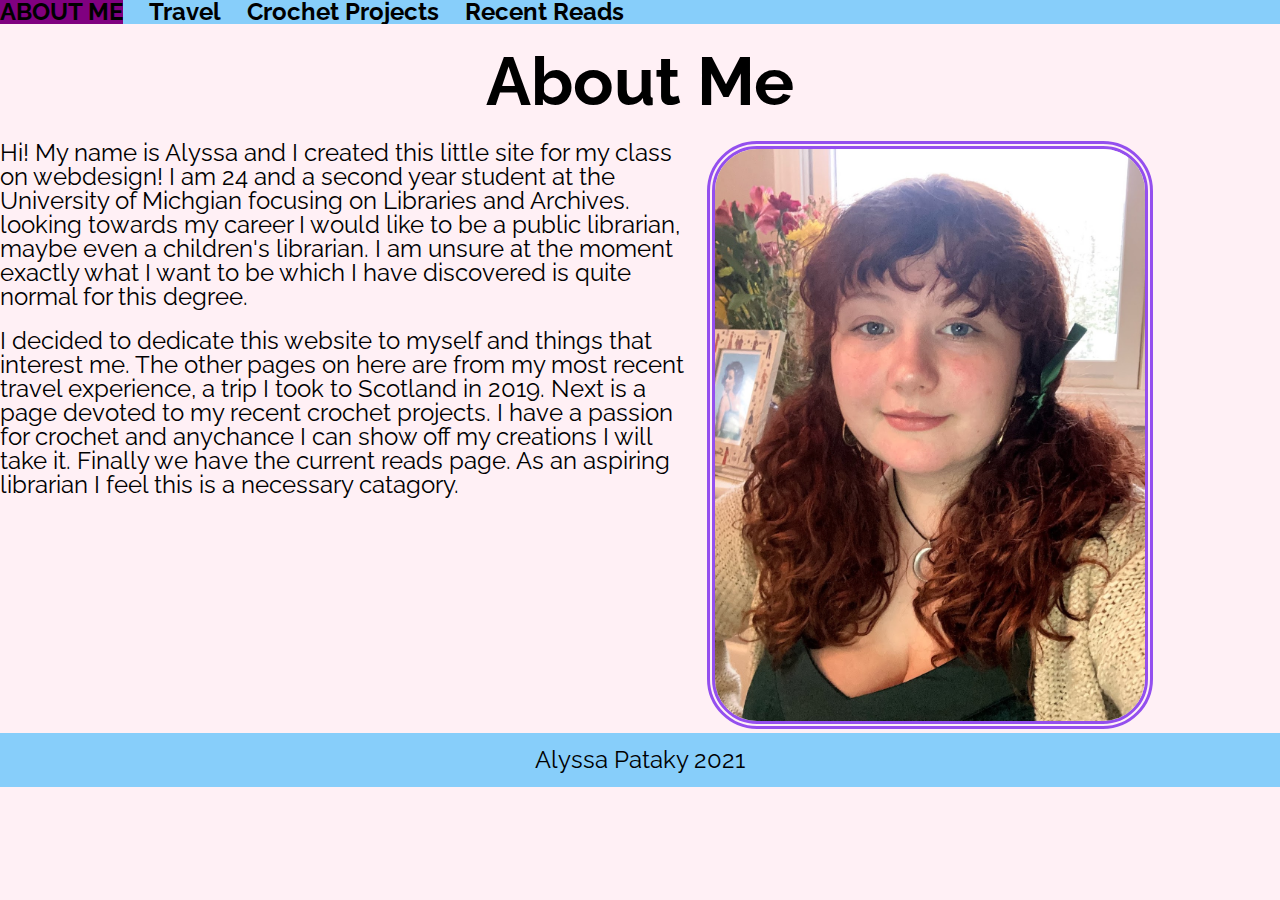
==== index.html @ 383b3885 "Add files via upload" ====
<!DOCTYPE html>
<html lang="en">
    <head> 
        <meta charset="UTF-8">
        <meta name="viewport" content="width=device-width, initial-scale=1.0">
        <link rel="stylesheet" type="text/css" href="css/html5reset-1.6.1.css">
        <link rel="stylesheet" type="text/css" href="css/style.css">
        <link rel="shortcut icon" type="image/jpg" href="imgs/neko.JPG">
        <link rel="stylesheet" href="https://fonts.googleapis.com/css?family=Raleway">
        <title>All About Me</title>

    </head>

    <body>
       
            <nav>
                <div class="skip"><a href="#main">Skip to Main Content</a></div>
              <ul>
                  <li><a href = "index.html" class="current">About Me</a></li>
                  <li><a href = "travel.html">Travel</a></li>
                  <li><a href = "crochet.html">Crochet Projects</a></li>
                  <li><a href = "books.html">Recent Reads</a></li>
              </ul>
            </nav>
           
            <header>
              <h1>About Me</h1>
            </header>
        <main class = "work" > 
            <div>
            <p id = main>
                Hi! My name is Alyssa and I created this little site for my class on webdesign!
                I am 24 and a second year student at the University of Michgian focusing on Libraries and Archives. 
                looking towards my career I would like to be a public librarian, maybe even a children's librarian. I am unsure at
                the moment exactly what I want to be which I have discovered is quite normal for this degree. 

            </p>
        </div>
        <div>
           <p>
            I decided to dedicate this website to myself and things that interest me. The other pages on here are from my most recent travel experience,
            a trip I took to Scotland in 2019. Next is a page devoted to my recent crochet projects. I have a passion for crochet and anychance I can show
            off my creations I will take it. Finally we have the current reads page. As an aspiring librarian I feel this is a necessary catagory. 
            </p>
        </div>
        <div class="pig">
            <img src="imgs/me.jpg" alt="A picture of me sitting on the floor with my hair in pigtails" >
        </div>

        </main>
        <footer>

            <p> Alyssa Pataky 2021</p> 
        </footer>
    </body>
</html>
---- css/style.css ----
/* This is code for all the pages */
body{
    background-color: lavenderblush;
    font-family: "Raleway", sans-serif;
    font-size: 18pt;
    margin: 0pt;
    padding: 10 pt;

}


/* header{
    background-attachment: fixed;     
    background-position: center; 
    background-repeat: no-repeat;
    background-size: cover;      
    color: black;
    height: 400px;                     
    margin-bottom:25px;
    background-image:  url('../imgs/');
} */

ul {
    list-style-type: none;
    margin: 0;
    padding: 0;
    overflow: hidden;
    background-color: lightskyblue;
  }
nav li{
    display:inline;
    padding-right:20px;
  
  }
nav a{
    color: black;
    font-weight: bold;
    text-decoration: none;
  }
  
a:hover {background-color: hsl(266, 82%, 62%);}
a:focus{ text-decoration: underline wavy;
  background-color: hsl(266, 82%, 62%);
}
a.current{ text-transform: uppercase;
  background-color: purple;

}

  /* Okay time for header 1 */

  h1{
    font-size: 50pt;
    padding: 25px;
    font-weight: bold;
    text-decoration: dotted;
    text-align: center;
  }

  h2{ 
    font-size: 35pt;
    padding: 15px;
    font-weight: bold;
    text-align: center;
    /* text-decoration: underline black; */

  }
footer{
  background-color:lightskyblue;
  color: black;
  padding: 15px;
  text-align: center;
}


  /* skip content button */
  .skip a{
    background: lightgoldenrodyellow;
    color: black;
    left: 0;
    padding: 7px;
    -webkit-transition: top 1s ease-out;
    transition: top 1s ease-out;
    z-index: 1;
    position: absolute;
    top:-50px;
  }
  .skip a:focus{
    position: static;
    bottom: 10 px;
  }
  a:focus{
    border: solid 2px; }




    /* code for about page */

  .work{
    display: grid;
    grid-template-columns: auto auto;
    row-gap: 20px;
    column-gap: 20px;
     
    }


  .pig > img {
    max-width: 75%;
    height: auto;
    border: double hsl(266, 82%, 62%) 8px;
    border-radius: 50px;
  }
  .pig{ 
    grid-row: 1 / 4;
    grid-column: 2;
  }



/* This is code just for the travel page */
  .container{
    display:grid;
    grid-template-columns: auto auto ;
    grid-row:auto;
    row-gap: 20px;
    column-gap: 100px;
    align-self: auto;
  
  }


 .container img{
  width: 90%;
	filter:grayscale(1); 
 	transition-property: filter, border-radius, border; 
  	transition-duration: 1s;
  	transition-timing-function: linear;

 	animation-name: slidein;
  	animation-duration: 3s;

}


.container img:hover{ 
	filter:grayscale(0);
  border: double hsl(266, 82%, 62%) 8px;
	border-radius: 50px;
}

.container p {
background-color: lightgoldenrodyellow;
padding: 5pt 10pt 5pt 10pt;
text-align: left;
max-height: 100pt;
width: auto;
overflow: auto;
}
.container {
  -ms-overflow-style: none;  
  scrollbar-width: none; 
}
.container::-webkit-scrollbar { 
  display: none;  
}
.imgeleven {
justify-content: center;

}

.deseleven{
  grid-row-start: 12;
  grid-row-end: auto;
 
}

.days {
 padding-bottom: 15pt;
 text-align: center;
}
/* img:nth-child(3n){
	transform:rotate(-30deg);
}

img:nth-child(2n){
	transform:rotate(30deg);
}

img:nth-child(4n){
	transform:rotate(15deg);
}


img:active{
	transform:rotate(0deg);
} */


@keyframes slidein { 
  from {
	  position: relative;
  	left: -1000px;
  }
  to {
	  position: relative;
	  top: 0px;
  	
  }
}

/* @media all and (min-width: 880px){
    
  img{
     width:100%;
  }
  
  nav{
    padding: 30px 0px;
    text-align: right;
  }

  .container{
    display: grid;
    grid-template-columns: 1fr;
    grid-template-rows: 1fr;
  }

@media all and (min-width:667px){
	div{
		grid-template-columns: 1fr 1fr;
	}
}

@media all and (min-width:900px){
	div{
		grid-template-columns: 1fr 1fr;
	}
} 
} */

@media all and (prefers-reduced-motion:reduce){
	
	img{
		animation:none;
		
	}
	img:hover{
		border-radius: 0px
	}
}



  /* For books */
.book{ 
  display: grid;
  grid-template-columns: 1fr 1 fr;
  grid-template-rows: 100px 500px;
  row-gap: 20px;
  column-gap: 20px;
  align-self: auto;
}
.book h2{
  grid-column: 1/span 2;
}

.book > img{
  grid-row: 2;
  max-height: 500px;
  width: auto;
  border: double hsl(266, 82%, 62%) 8px;
  border-radius: 50px;
  align-self: auto;
}

.book > p {
max-width: 75%;
align-self: auto;
}
  
  /* for crochet page */
.pro{
  display:grid;
  grid-template-columns: auto auto auto;
  grid-row:auto auto auto auto;
  row-gap: 20px;
  column-gap: 100px;
  align-self: auto;
}

.pro > img{
  max-width: 75%;
  height: auto;
  border: double hsl(266, 82%, 62%) 8px;
  border-radius: 50px;

}

.pro > p{
background-color: lightgoldenrodyellow;
max-width: 75%;
height: 50%;
padding: 5pt 10pt 5pt 10pt;
overflow: hidden;
}


/* for phones */

@media only screen and (max-width: 600px) {
li a {
      display: block;
      width: 60px;ul {
      background-color: lightskyblue;
    }
  }
  li a:hover {
    background-color:  hsl(266, 82%, 62%);
    color:black;
  }
  ul {
    border: 1px solid black;
  }
  
  li {
    text-align: center;
    border-bottom: 1px solid black;
  }
  
  li:last-child {
    border-bottom: none;
  }

  img{ width:100%}


.container{
  display: grid;
  grid-template-columns: auto;
  grid-template-rows: auto;
}


.book{ 
  display: grid;
  grid-template-columns: auto;
  grid-template-rows: auto;
  row-gap: 10px;
  column-gap: 10px;
  align-self: auto;
}
.wilde {
  grid-row: 1;
}
.irish {grid-row: 2;}
.wordy{ grid-row:3;}
.work{
  display: grid;
  grid-template-columns: auto;
  grid-template-rows: auto;
  row-gap: 10px;
  column-gap: 10 px;
   
  }
  .pro{
    display:grid;
    grid-template-columns: auto auto;
    grid-row:auto auto auto auto;
    row-gap: 5px;
    column-gap: 5 px;
    align-self: auto;
    overflow: auto;
  }

  .finn, .edgar{
    grid-row: 1;
  }
  .wedgar, .wfinn {grid-row:2;}
  .granny, .mum { grid-row: 3;}
  .wgranny,.wmum {grid-row: 4:}
  .mush, .hat {grid-row: 5;}
  .wmush, .what {grid-row: 6;}
}
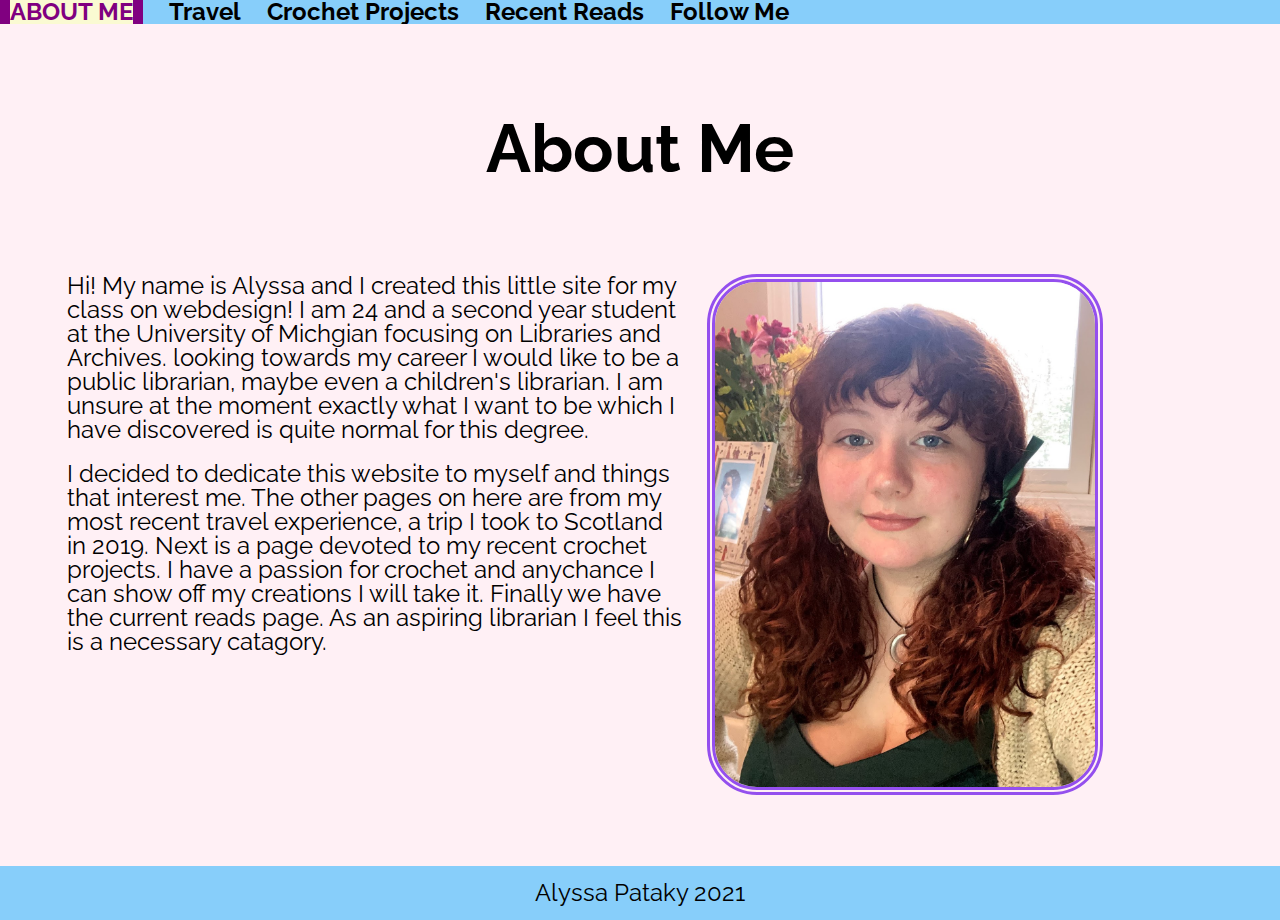
==== commit 568b7a3c: "Add files via upload" ====
--- a/index.html
+++ b/index.html
@@ -20,10 +20,11 @@
                   <li><a href = "travel.html">Travel</a></li>
                   <li><a href = "crochet.html">Crochet Projects</a></li>
                   <li><a href = "books.html">Recent Reads</a></li>
+                  <li> <a href = "follow.html" > Follow Me</a></li>
               </ul>
             </nav>
            
-            <header>
+            <header class="woah">
               <h1>About Me</h1>
             </header>
         <main class = "work" > 
@@ -46,11 +47,11 @@
         <div class="pig">
             <img src="imgs/me.jpg" alt="A picture of me sitting on the floor with my hair in pigtails" >
         </div>
-
+  
         </main>
+     
         <footer>
-
-            <p> Alyssa Pataky 2021</p> 
+            <h1>Alyssa Pataky 2021</h1> 
         </footer>
     </body>
 </html>
--- a/css/style.css
+++ b/css/style.css
@@ -8,6 +8,23 @@
 
 }
 
+
+::-webkit-scrollbar {
+  width: 10px;
+}
+
+::-webkit-scrollbar-track {
+  background: lightskyblue;
+}
+
+::-webkit-scrollbar-thumb {
+  background: hsl(266, 82%, 62%);
+  border-radius: 10px;;
+}
+
+::-webkit-scrollbar-thumb:hover {
+  background: purple;
+}
 
 /* header{
     background-attachment: fixed;     
@@ -23,7 +40,7 @@
 ul {
     list-style-type: none;
     margin: 0;
-    padding: 0;
+    padding: 10;
     overflow: hidden;
     background-color: lightskyblue;
   }
@@ -37,60 +54,73 @@
     font-weight: bold;
     text-decoration: none;
   }
+nav {
+  margin-bottom: 50px;
+}
   
 a:hover {background-color: hsl(266, 82%, 62%);}
-a:focus{ text-decoration: underline wavy;
+a:focus{ text-decoration: underline;
   background-color: hsl(266, 82%, 62%);
 }
 a.current{ text-transform: uppercase;
-  background-color: purple;
-
-}
-
+  background-color: lightgoldenrodyellow;
+  color: purple;
+  border: solid purple 10px;
+}
+
+.woah { margin: 50pt;
+}
   /* Okay time for header 1 */
 
-  h1{
-    font-size: 50pt;
-    padding: 25px;
-    font-weight: bold;
-    text-decoration: dotted;
-    text-align: center;
-  }
-
-  h2{ 
-    font-size: 35pt;
-    padding: 15px;
-    font-weight: bold;
-    text-align: center;
-    /* text-decoration: underline black; */
+h1{
+  font-size: 50pt;
+  padding: 25px;
+  font-weight: bold;
+  text-decoration: dotted;
+  text-align: center;
+  }
+
+h2{ 
+  font-size: 35pt;
+  padding: 15px;
+  font-weight: bold;
+  text-align: center;
+  /* text-decoration: underline black; */
 
   }
 footer{
   background-color:lightskyblue;
+  margin-top: 50px;
+}
+footer > h1 {
+  font-size: 18pt;
   color: black;
+  font-weight: normal;
   padding: 15px;
   text-align: center;
 }
 
 
   /* skip content button */
-  .skip a{
-    background: lightgoldenrodyellow;
-    color: black;
-    left: 0;
-    padding: 7px;
-    -webkit-transition: top 1s ease-out;
-    transition: top 1s ease-out;
-    z-index: 1;
-    position: absolute;
-    top:-50px;
-  }
-  .skip a:focus{
-    position: static;
-    bottom: 10 px;
-  }
-  a:focus{
-    border: solid 2px; }
+.skip a{
+  background: lightgoldenrodyellow;
+  color: black;
+  left: 0;
+  padding: 7px;
+  -webkit-transition: top 1s ease-out;
+  transition: top 1s ease-out;
+  z-index: 1;
+  position: absolute;
+  top:-50px;
+  }
+
+.skip a:focus{
+  position: static;
+  bottom: 10 px;
+}
+
+a:focus{
+border: solid 2px; }
 
 
 
@@ -102,7 +132,8 @@
     grid-template-columns: auto auto;
     row-gap: 20px;
     column-gap: 20px;
-     
+    margin: 50pt;
+        
     }
 
 
@@ -127,6 +158,7 @@
     row-gap: 20px;
     column-gap: 100px;
     align-self: auto;
+    margin: 50pt;
   
   }
 
@@ -165,15 +197,25 @@
 .container::-webkit-scrollbar { 
   display: none;  
 }
+
+.imgone, .imgtwo {grid-row: 1;}
+.desone, .destwo {grid-row:2;}
+.imgthree, .imgfour {grid-row: 3;}
+.desthree, .desfour {grid-row: 4}
+.imgfive, .imgsix {grid-row: 5;}
+.desfive, .dessix {grid-row: 6;}
+.imgseven, .imgeight {grid-row: 7;}
+.desseven, .deseight {grid-row: 8;}
+.imgnine, .imgten {grid-row: 9;}
+.desnine, .desten {grid-row: 10;}
+
 .imgeleven {
-justify-content: center;
-
+grid-row: 11;
 }
 
 .deseleven{
-  grid-row-start: 12;
-  grid-row-end: auto;
- 
+  grid-row: 12;
+  grid-column: 1;
 }
 
 .days {
@@ -261,23 +303,38 @@
   row-gap: 20px;
   column-gap: 20px;
   align-self: auto;
+  margin: 50pt;
+  
 }
 .book h2{
-  grid-column: 1/span 2;
+  grid-column: 1/ span 2;
 }
 
 .book > img{
   grid-row: 2;
-  max-height: 500px;
-  width: auto;
+  max-height: 100%;
+  max-width: 100%;
+  border: double hsl(266, 82%, 62%) 8px;
+  border-radius: 50px;
+  align-self: center;
+}
+
+.book > p {
+max-width: 75%;
+align-self: auto;
+}
+.booky > img {
+  height: auto;
+  max-width: 25%;
   border: double hsl(266, 82%, 62%) 8px;
   border-radius: 50px;
   align-self: auto;
-}
-
-.book > p {
-max-width: 75%;
-align-self: auto;
+  margin: 20px;
+}
+.booky {
+  display: flex;
+  flex-wrap: wrap;
+  justify-content: center;
 }
   
   /* for crochet page */
@@ -288,6 +345,8 @@
   row-gap: 20px;
   column-gap: 100px;
   align-self: auto;
+  margin: 50pt;
+  
 }
 
 .pro > img{
@@ -303,83 +362,141 @@
 max-width: 75%;
 height: 50%;
 padding: 5pt 10pt 5pt 10pt;
-overflow: hidden;
-}
-
+overflow: auto;
+}
 
 /* for phones */
 
 @media only screen and (max-width: 600px) {
-li a {
-      display: block;
-      width: 60px;ul {
-      background-color: lightskyblue;
-    }
-  }
-  li a:hover {
-    background-color:  hsl(266, 82%, 62%);
-    color:black;
-  }
-  ul {
-    border: 1px solid black;
-  }
-  
-  li {
-    text-align: center;
-    border-bottom: 1px solid black;
-  }
-  
-  li:last-child {
-    border-bottom: none;
-  }
-
-  img{ width:100%}
-
-
-.container{
-  display: grid;
-  grid-template-columns: auto;
-  grid-template-rows: auto;
-}
-
-
-.book{ 
-  display: grid;
-  grid-template-columns: auto;
-  grid-template-rows: auto;
-  row-gap: 10px;
-  column-gap: 10px;
-  align-self: auto;
-}
-.wilde {
-  grid-row: 1;
-}
-.irish {grid-row: 2;}
-.wordy{ grid-row:3;}
-.work{
-  display: grid;
-  grid-template-columns: auto;
-  grid-template-rows: auto;
-  row-gap: 10px;
-  column-gap: 10 px;
-   
-  }
+  li a {
+        display: block;
+        width: 25px; 
+        background-color: lightskyblue;
+      }
+    
+    li a:hover {
+      background-color:  hsl(266, 82%, 62%);
+      color:black;
+    }
+    ul {
+      border: 1px solid black;
+    }
+    
+    li {
+      text-align: center;
+      border-bottom: 1px solid black;
+    }
+    
+    li:last-child {
+      border-bottom: none;
+    }
+  
+    img{ width:100%}
+  
+  
+  .container{
+    display:flex;
+    flex-wrap: wrap;
+  }
+  
+  
+  .book{ 
+    display: grid;
+    grid-template-columns: auto;
+    grid-template-rows: auto auto auto;
+    row-gap: 10px;
+    column-gap: 10px;
+    align-self: auto;
+  }
+  .wilde {
+    grid-row: 1;
+  }
+  .irish {grid-row: 2;}
+  .wordy{ grid-row:3;
+  margin: 10px}
+.booky {
+  display: flex;
+  flex-wrap: wrap-reverse;
+    }
+
+  .work{
+    display: grid;
+    grid-template-columns: auto;
+    grid-template-rows: auto;
+    row-gap: 10px;
+    column-gap: 10 px;
+     
+    }
   .pro{
     display:grid;
     grid-template-columns: auto auto;
     grid-row:auto auto auto auto;
+    row-gap: 50px;
+    column-gap: 50px;
+    align-self: auto;
+    }
+  /* .pro > img {
+    height: 100%;
+    max-width: 100%; 
+  } */
+  
+    .finn, .edgar{
+      grid-row: 1;
+    }
+    .wedgar, .wfinn {grid-row:2;}
+    .granny, .mum { grid-row: 3;}
+    .wgranny,.wmum {grid-row: 4;}
+    .mush, .hat {grid-row: 5;}
+    .wmush, .what {grid-row: 6;}
+  }
+
+
+
+
+ /* tablet view */
+@media only screen and (max-width: 801px) {
+   
+nav li{
+  display:inline;
+  padding-right:20px;
+ }
+  nav a{
+      color: black;
+      font-weight: bold;
+      text-decoration: underline;
+    }
+    
+  
+  h1 { margin: 50pt;
+    color: purple;
+  }
+  h2 { color: purple;
+  margin: 25px}
+  p {color: purple;
+  overflow: auto;}
+ 
+
+  .book{ 
+    display: grid;
+    grid-template-columns: 600px;
+    grid-template-rows: 200px;
     row-gap: 5px;
-    column-gap: 5 px;
-    align-self: auto;
-    overflow: auto;
-  }
-
-  .finn, .edgar{
-    grid-row: 1;
-  }
-  .wedgar, .wfinn {grid-row:2;}
-  .granny, .mum { grid-row: 3;}
-  .wgranny,.wmum {grid-row: 4:}
-  .mush, .hat {grid-row: 5;}
-  .wmush, .what {grid-row: 6;}
-}+    align-self: center;
+    column-gap: 0px;
+  }
+  .wilde {
+    grid-row: 1/span 2;
+  }
+.irish {
+grid-row: 2;
+grid-column: 1;
+align-self: auto;}
+
+.wordy{
+  grid-row:4;
+  margin: 10px}
+
+
+
+}
+
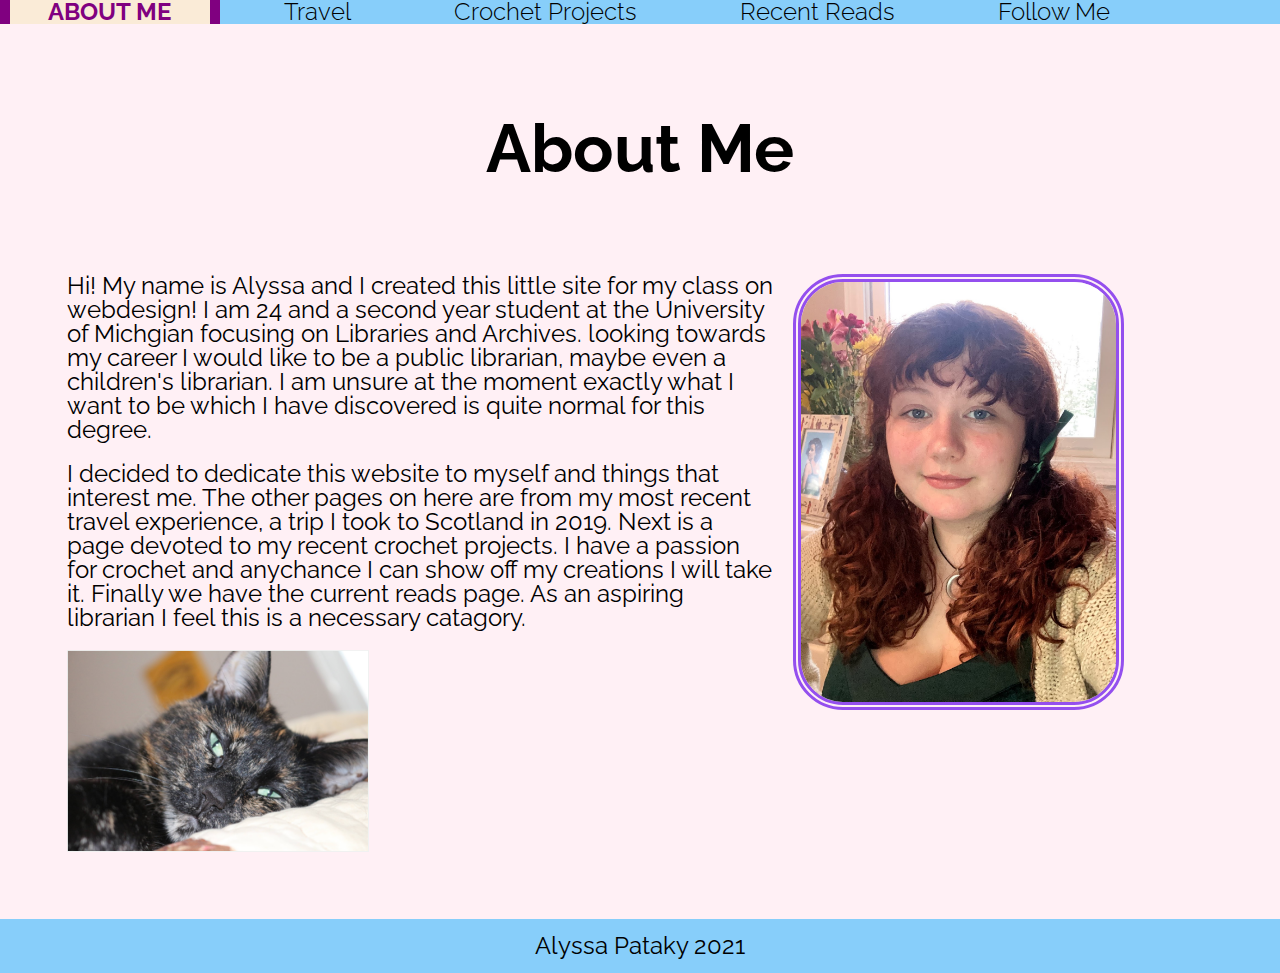
==== commit e3875193: "Add files via upload" ====
--- a/index.html
+++ b/index.html
@@ -29,7 +29,7 @@
             </header>
         <main class = "work" > 
             <div>
-            <p id = main>
+            <p id = main tabindex="0">
                 Hi! My name is Alyssa and I created this little site for my class on webdesign!
                 I am 24 and a second year student at the University of Michgian focusing on Libraries and Archives. 
                 looking towards my career I would like to be a public librarian, maybe even a children's librarian. I am unsure at
@@ -38,16 +38,27 @@
             </p>
         </div>
         <div>
-           <p>
+           <p tabindex="0">
             I decided to dedicate this website to myself and things that interest me. The other pages on here are from my most recent travel experience,
             a trip I took to Scotland in 2019. Next is a page devoted to my recent crochet projects. I have a passion for crochet and anychance I can show
             off my creations I will take it. Finally we have the current reads page. As an aspiring librarian I feel this is a necessary catagory. 
             </p>
         </div>
-        <div class="pig">
+        <div class="pig" tabindex="0">
             <img src="imgs/me.jpg" alt="A picture of me sitting on the floor with my hair in pigtails" >
         </div>
-  
+       
+        <div class="flip-card" tabindex="0">
+            <div class="flip-card-inner">
+              <div class="flip-card-front">
+                <img src="imgs/neko.JPG" alt = "a picture of my cat Neko" style="width:300px;height:200px;">
+              </div>
+              <div class="flip-card-back">
+                <p> This is my cat Neko!</p>
+              </div>
+            </div>
+          </div>
+
         </main>
      
         <footer>
--- a/css/style.css
+++ b/css/style.css
@@ -26,16 +26,6 @@
   background: purple;
 }
 
-/* header{
-    background-attachment: fixed;     
-    background-position: center; 
-    background-repeat: no-repeat;
-    background-size: cover;      
-    color: black;
-    height: 400px;                     
-    margin-bottom:25px;
-    background-image:  url('../imgs/');
-} */
 
 ul {
     list-style-type: none;
@@ -51,8 +41,9 @@
   }
 nav a{
     color: black;
-    font-weight: bold;
+    font-weight: 300;
     text-decoration: none;
+    padding: 3%;
   }
 nav {
   margin-bottom: 50px;
@@ -63,9 +54,10 @@
   background-color: hsl(266, 82%, 62%);
 }
 a.current{ text-transform: uppercase;
-  background-color: lightgoldenrodyellow;
+  background-color:antiquewhite;
   color: purple;
   border: solid purple 10px;
+  font-weight: bold;
 }
 
 .woah { margin: 50pt;
@@ -90,7 +82,7 @@
   }
 footer{
   background-color:lightskyblue;
-  margin-top: 50px;
+  margin-top: 50px;   
 }
 footer > h1 {
   font-size: 18pt;
@@ -138,6 +130,7 @@
 
 
   .pig > img {
+    min-width:50%;
     max-width: 75%;
     height: auto;
     border: double hsl(266, 82%, 62%) 8px;
@@ -147,8 +140,64 @@
     grid-row: 1 / 4;
     grid-column: 2;
   }
-
-
+  body {
+    display: table;
+    width: 100%; 
+  }
+  
+  body > footer {
+     display: table-row;
+  }
+
+  /* This is for the flip card */
+ /* The flip card container - set the width and height to whatever you want. We have added the border property to demonstrate that the flip itself goes out of the box on hover (remove perspective if you don't want the 3D effect */
+.flip-card {
+  background-color: transparent;
+  width: 300px;
+  height: 200px;
+  border: 1px solid #f1f1f1;
+  perspective: 1000px; /* Remove this if you don't want the 3D effect */
+}
+
+/* This container is needed to position the front and back side */
+.flip-card-inner {
+  position: relative;
+  width: 100%;
+  height: 100%;
+  text-align: center;
+  transition: transform 0.8s;
+  transform-style: preserve-3d;
+}
+
+/* Do an horizontal flip when you move the mouse over the flip box container */
+.flip-card:hover .flip-card-inner,
+.flip-card:focus-within .flip-card-inner,
+.flip-card:active .flip-card-inner,
+.flip-card:focus .flip-card-inner {
+  transform: rotateY(180deg);
+}
+
+/* Position the front and back side */
+.flip-card-front, .flip-card-back {
+  position: absolute;
+  width: 100%;
+  height: 100%;
+  -webkit-backface-visibility: hidden; /* Safari */
+  backface-visibility: hidden;
+}
+
+/* Style the front side (fallback if image is missing) */
+.flip-card-front {
+  background-color: lightskyblue;
+  color: black;
+}
+
+/* Style the back side */
+.flip-card-back {
+  background-color: lightskyblue;
+  color: black;
+  transform: rotateY(180deg);
+}
 
 /* This is code just for the travel page */
   .container{
@@ -183,7 +232,7 @@
 }
 
 .container p {
-background-color: lightgoldenrodyellow;
+background-color:white;
 padding: 5pt 10pt 5pt 10pt;
 text-align: left;
 max-height: 100pt;
@@ -222,22 +271,7 @@
  padding-bottom: 15pt;
  text-align: center;
 }
-/* img:nth-child(3n){
-	transform:rotate(-30deg);
-}
-
-img:nth-child(2n){
-	transform:rotate(30deg);
-}
-
-img:nth-child(4n){
-	transform:rotate(15deg);
-}
-
-
-img:active{
-	transform:rotate(0deg);
-} */
+
 
 
 @keyframes slidein { 
@@ -252,35 +286,6 @@
   }
 }
 
-/* @media all and (min-width: 880px){
-    
-  img{
-     width:100%;
-  }
-  
-  nav{
-    padding: 30px 0px;
-    text-align: right;
-  }
-
-  .container{
-    display: grid;
-    grid-template-columns: 1fr;
-    grid-template-rows: 1fr;
-  }
-
-@media all and (min-width:667px){
-	div{
-		grid-template-columns: 1fr 1fr;
-	}
-}
-
-@media all and (min-width:900px){
-	div{
-		grid-template-columns: 1fr 1fr;
-	}
-} 
-} */
 
 @media all and (prefers-reduced-motion:reduce){
 	
@@ -291,6 +296,7 @@
 	img:hover{
 		border-radius: 0px
 	}
+  .parallax{ visibility: hidden;}
 }
 
 
@@ -300,7 +306,7 @@
   display: grid;
   grid-template-columns: 1fr 1 fr;
   grid-template-rows: 100px 500px;
-  row-gap: 20px;
+  row-gap: 75px;
   column-gap: 20px;
   align-self: auto;
   margin: 50pt;
@@ -312,20 +318,23 @@
 
 .book > img{
   grid-row: 2;
-  max-height: 100%;
+  max-height: 125%;
   max-width: 100%;
+  min-width: 50%;
   border: double hsl(266, 82%, 62%) 8px;
   border-radius: 50px;
   align-self: center;
 }
 
 .book > p {
-max-width: 75%;
+max-width: 100%;
+min-width: 50%;
 align-self: auto;
+overflow: auto;
 }
 .booky > img {
-  height: auto;
   max-width: 25%;
+  min-width: 10%;
   border: double hsl(266, 82%, 62%) 8px;
   border-radius: 50px;
   align-self: auto;
@@ -336,7 +345,11 @@
   flex-wrap: wrap;
   justify-content: center;
 }
-  
+
+.info {
+margin-bottom:5%;
+text-align: center;
+}
   /* for crochet page */
 .pro{
   display:grid;
@@ -351,6 +364,7 @@
 
 .pro > img{
   max-width: 75%;
+  min-width: 50%;
   height: auto;
   border: double hsl(266, 82%, 62%) 8px;
   border-radius: 50px;
@@ -358,16 +372,104 @@
 }
 
 .pro > p{
-background-color: lightgoldenrodyellow;
+background-color:white;
 max-width: 75%;
 height: 50%;
 padding: 5pt 10pt 5pt 10pt;
 overflow: auto;
 }
 
+ /* tablet view */
+ @media only screen and (max-width: 801px) {
+   
+  nav li{
+    display:inline;
+    padding-left:20px;
+   }
+    nav a{
+        color: purple;
+        font-weight: 400;
+        text-decoration: underline;
+        padding: 0pt;
+      }
+  
+      a.current{ text-transform: uppercase;
+      color: black;
+      border: none;}
+      
+    
+    h1 { margin: 50pt;
+      color: purple;
+    }
+    h2 { color: purple;
+    margin: 25px}
+    p {color: purple;
+    overflow: auto;}
+   
+  
+    .book{ 
+      display: grid;
+      grid-template-columns: 600px;
+      grid-template-rows: 200px;
+      row-gap: 5px;
+      align-self: center;
+      column-gap: 0px;
+    }
+    .wilde {
+      grid-row: 1/span 2;
+    }
+  .irish {
+  grid-row: 2;
+  grid-column: 1;
+  align-self: auto;}
+  
+  .wordy{
+    grid-row:4;
+    margin: 10px}
+
+  .pro{
+      display:grid;
+      grid-template-columns: auto auto;
+      grid-row:auto auto auto auto;
+      row-gap: 50px;
+      column-gap: 50px;
+      align-self: auto;
+      }
+
+    .finn, .edgar{
+      grid-row: 1;
+    }
+    .wedgar, .wfinn {grid-row:2;}
+    .granny, .mum { grid-row: 3;}
+    .wgranny,.wmum {grid-row: 4;}
+    .mush, .hat {grid-row: 5;}
+    .wmush, .what {grid-row: 6;}
+  }
+  
+
+
 /* for phones */
 
 @media only screen and (max-width: 600px) {
+  h1 { margin: 50pt;
+    color: darkblue;
+  }
+  h2 { color: darkblue;
+  margin: 25px}
+  p {color: darkblue;
+  overflow: auto;}
+ 
+  a.current{ text-transform: uppercase;
+    color: purple;
+    background-color: lightskyblue;
+    font-weight: bolder;
+  }
+  nav a{
+    color: darkblue;
+    font-weight: 400;
+    text-decoration: underline;
+  }
+  
   li a {
         display: block;
         width: 25px; 
@@ -401,102 +503,55 @@
   
   
   .book{ 
-    display: grid;
-    grid-template-columns: auto;
-    grid-template-rows: auto auto auto;
-    row-gap: 10px;
-    column-gap: 10px;
-    align-self: auto;
-  }
-  .wilde {
-    grid-row: 1;
-  }
-  .irish {grid-row: 2;}
-  .wordy{ grid-row:3;
-  margin: 10px}
-.booky {
-  display: flex;
-  flex-wrap: wrap-reverse;
-    }
+    display: flex;
+    flex-flow: column;
+
+  }
+  .booky {
+
+    display: flex;
+    flex-wrap: wrap-reverse;
+    }
+  
 
   .work{
-    display: grid;
-    grid-template-columns: auto;
-    grid-template-rows: auto;
-    row-gap: 10px;
-    column-gap: 10 px;
-     
-    }
-  .pro{
-    display:grid;
-    grid-template-columns: auto auto;
-    grid-row:auto auto auto auto;
-    row-gap: 50px;
-    column-gap: 50px;
-    align-self: auto;
-    }
+    display: flex;
+    flex-flow: column;
+    }
+
   /* .pro > img {
     height: 100%;
     max-width: 100%; 
   } */
-  
-    .finn, .edgar{
+  .woah > h1 {
+    margin: 0;
+  }
+  .woah > h2 {
+    margin: 0;
+  }
+  .pro{
+    display:grid;
+    grid-template-columns: 100%;
+    grid-row:auto;
+    row-gap: 10px;
+    align-self: auto;
+    }
+
+  .edgar{
       grid-row: 1;
     }
-    .wedgar, .wfinn {grid-row:2;}
-    .granny, .mum { grid-row: 3;}
-    .wgranny,.wmum {grid-row: 4;}
-    .mush, .hat {grid-row: 5;}
-    .wmush, .what {grid-row: 6;}
-  }
-
-
-
-
- /* tablet view */
-@media only screen and (max-width: 801px) {
-   
-nav li{
-  display:inline;
-  padding-right:20px;
- }
-  nav a{
-      color: black;
-      font-weight: bold;
-      text-decoration: underline;
-    }
-    
-  
-  h1 { margin: 50pt;
-    color: purple;
-  }
-  h2 { color: purple;
-  margin: 25px}
-  p {color: purple;
-  overflow: auto;}
- 
-
-  .book{ 
-    display: grid;
-    grid-template-columns: 600px;
-    grid-template-rows: 200px;
-    row-gap: 5px;
-    align-self: center;
-    column-gap: 0px;
-  }
-  .wilde {
-    grid-row: 1/span 2;
-  }
-.irish {
-grid-row: 2;
-grid-column: 1;
-align-self: auto;}
-
-.wordy{
-  grid-row:4;
-  margin: 10px}
-
-
-
-}
-
+    .finn{grid-row: 3}
+    .wedgar {grid-row:2;}
+    .wfinn{grid-row: 4;}
+    .granny { grid-row: 5;}
+    .mum{grid-row: 7;}
+    .wgranny {grid-row: 6;}
+    .wmum {grid-row: 8;}
+    .mush {grid-row: 9;}
+    .hat{ grid-row: 11;}
+    .wmush {grid-row: 10;}
+    .what {grid-row: 12;}
+  }
+
+
+
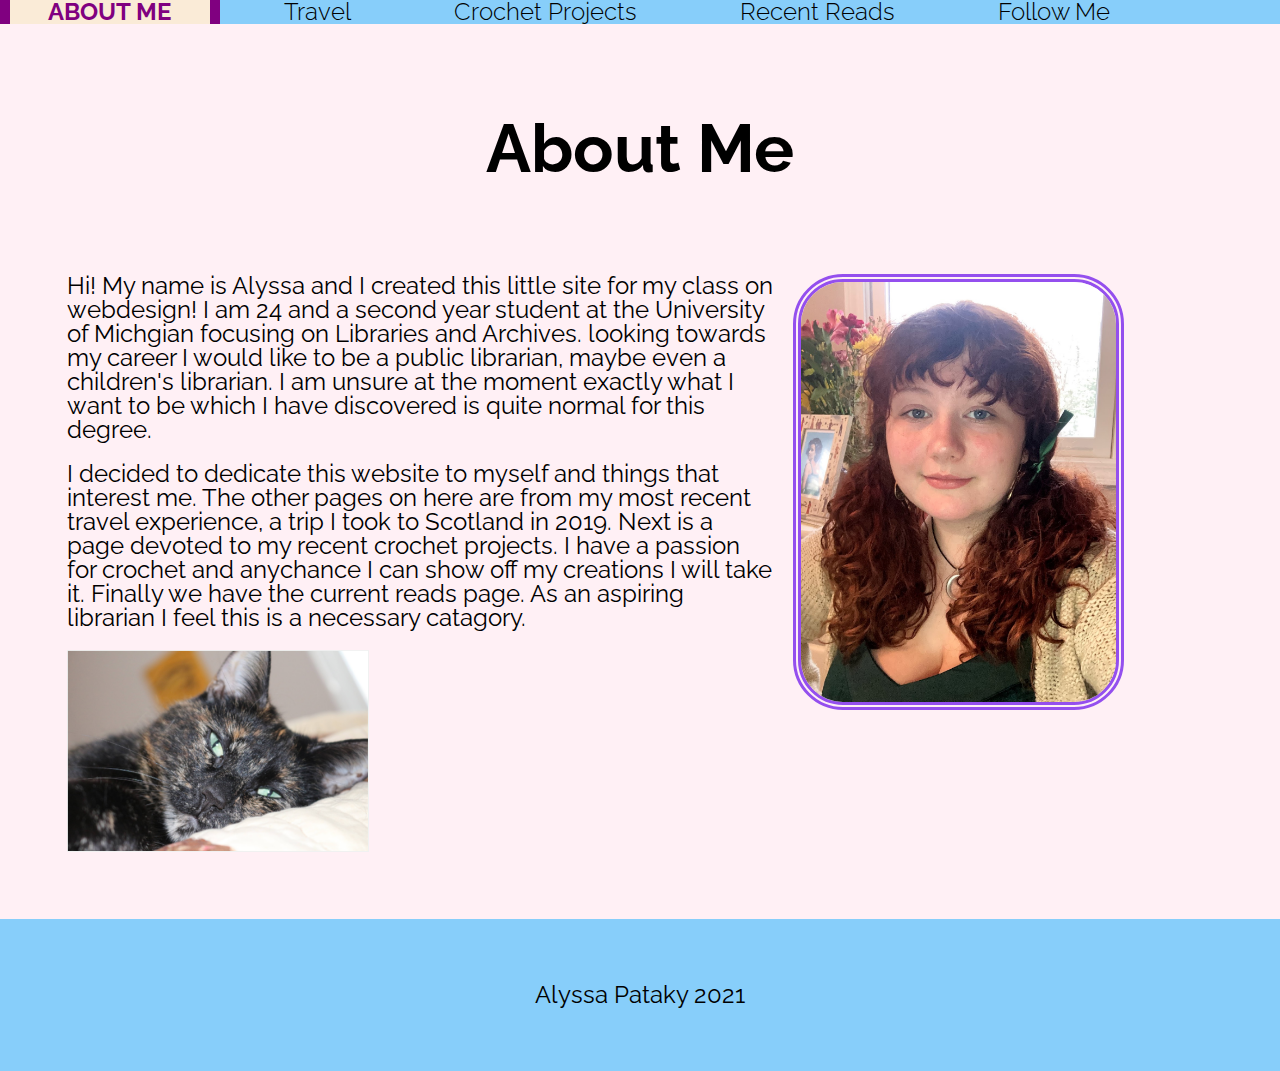
==== commit 824102a0: "Add files via upload" ====
--- a/index.html
+++ b/index.html
@@ -8,7 +8,15 @@
         <link rel="shortcut icon" type="image/jpg" href="imgs/neko.JPG">
         <link rel="stylesheet" href="https://fonts.googleapis.com/css?family=Raleway">
         <title>All About Me</title>
+        <!-- Global site tag (gtag.js) - Google Analytics -->
+        <script async src="https://www.googletagmanager.com/gtag/js?id=G-M2BTJQ1WBS"></script>
+        <script>
+        window.dataLayer = window.dataLayer || [];
+        function gtag(){dataLayer.push(arguments);}
+        gtag('js', new Date());
 
+        gtag('config', 'G-M2BTJQ1WBS');
+        </script>
     </head>
 
     <body>
--- a/css/style.css
+++ b/css/style.css
@@ -82,13 +82,13 @@
   }
 footer{
   background-color:lightskyblue;
-  margin-top: 50px;   
+  margin-top: 5%;   
 }
 footer > h1 {
   font-size: 18pt;
   color: black;
   font-weight: normal;
-  padding: 15px;
+  padding: 5%;
   text-align: center;
 }
 
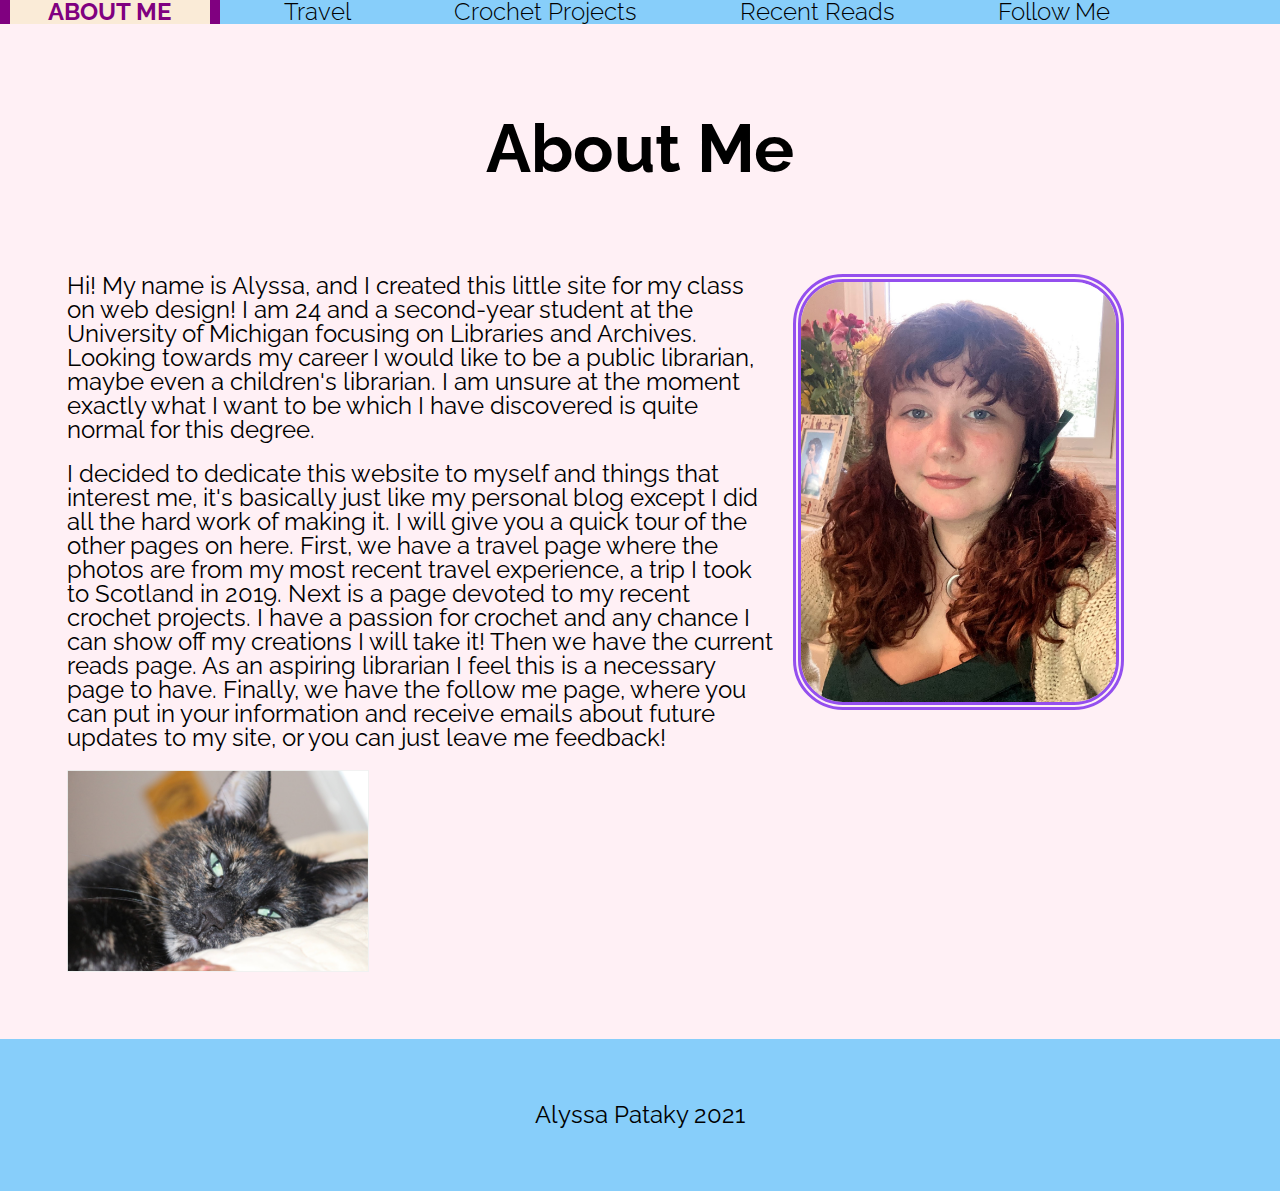
==== commit 8519b3c6: "Add files via upload" ====
--- a/index.html
+++ b/index.html
@@ -20,16 +20,18 @@
     </head>
 
     <body>
-       
+            
             <nav>
                 <div class="skip"><a href="#main">Skip to Main Content</a></div>
-              <ul>
+                <div>
+                <ul>
                   <li><a href = "index.html" class="current">About Me</a></li>
                   <li><a href = "travel.html">Travel</a></li>
                   <li><a href = "crochet.html">Crochet Projects</a></li>
                   <li><a href = "books.html">Recent Reads</a></li>
                   <li> <a href = "follow.html" > Follow Me</a></li>
               </ul>
+            </div>
             </nav>
            
             <header class="woah">
@@ -38,18 +40,22 @@
         <main class = "work" > 
             <div>
             <p id = main tabindex="0">
-                Hi! My name is Alyssa and I created this little site for my class on webdesign!
-                I am 24 and a second year student at the University of Michgian focusing on Libraries and Archives. 
-                looking towards my career I would like to be a public librarian, maybe even a children's librarian. I am unsure at
-                the moment exactly what I want to be which I have discovered is quite normal for this degree. 
+            Hi! My name is Alyssa, and I created this little site for my class on web design!
+         I am 24 and a second-year student at the University of Michigan focusing on Libraries and Archives.
+            Looking towards my career I would like to be a public librarian, maybe even a children's librarian.
+            I am unsure at the moment exactly what I want to be which I have discovered is quite normal for this degree. 
 
             </p>
         </div>
         <div>
            <p tabindex="0">
-            I decided to dedicate this website to myself and things that interest me. The other pages on here are from my most recent travel experience,
-            a trip I took to Scotland in 2019. Next is a page devoted to my recent crochet projects. I have a passion for crochet and anychance I can show
-            off my creations I will take it. Finally we have the current reads page. As an aspiring librarian I feel this is a necessary catagory. 
+            I decided to dedicate this website to myself and things that interest me,
+            it's basically just like my personal blog except I did all the hard work of making it. I will give you a quick tour of the other pages on here. 
+            First, we have a travel page where the photos are from my most recent travel experience, 
+            a trip I took to Scotland in 2019. Next is a page devoted to my recent crochet projects.
+            I have a passion for crochet and any chance I can show off my creations I will take it!
+            Then we have the current reads page. As an aspiring librarian I feel this is a necessary page to have.
+            Finally, we have the follow me page, where you can put in your information and receive emails about future updates to my site, or you can just leave me feedback!
             </p>
         </div>
         <div class="pig" tabindex="0">
--- a/css/style.css
+++ b/css/style.css
@@ -333,12 +333,12 @@
 overflow: auto;
 }
 .booky > img {
-  max-width: 25%;
-  min-width: 10%;
-  border: double hsl(266, 82%, 62%) 8px;
-  border-radius: 50px;
-  align-self: auto;
-  margin: 20px;
+ min-width: 39%;
+ max-width: 40%;
+ border: double hsl(266, 82%, 62%) 8px;
+ border-radius: 50px;
+ align-self: auto;
+ margin: 20px;
 }
 .booky {
   display: flex;
@@ -426,6 +426,12 @@
   .wordy{
     grid-row:4;
     margin: 10px}
+  
+  .booky {
+    display: flex;
+    flex-wrap: wrap-reverse;
+
+  }
 
   .pro{
       display:grid;
@@ -510,7 +516,9 @@
   .booky {
 
     display: flex;
-    flex-wrap: wrap-reverse;
+    flex-flow: column-reverse;
+    align-content: center;
+
     }
   
 
